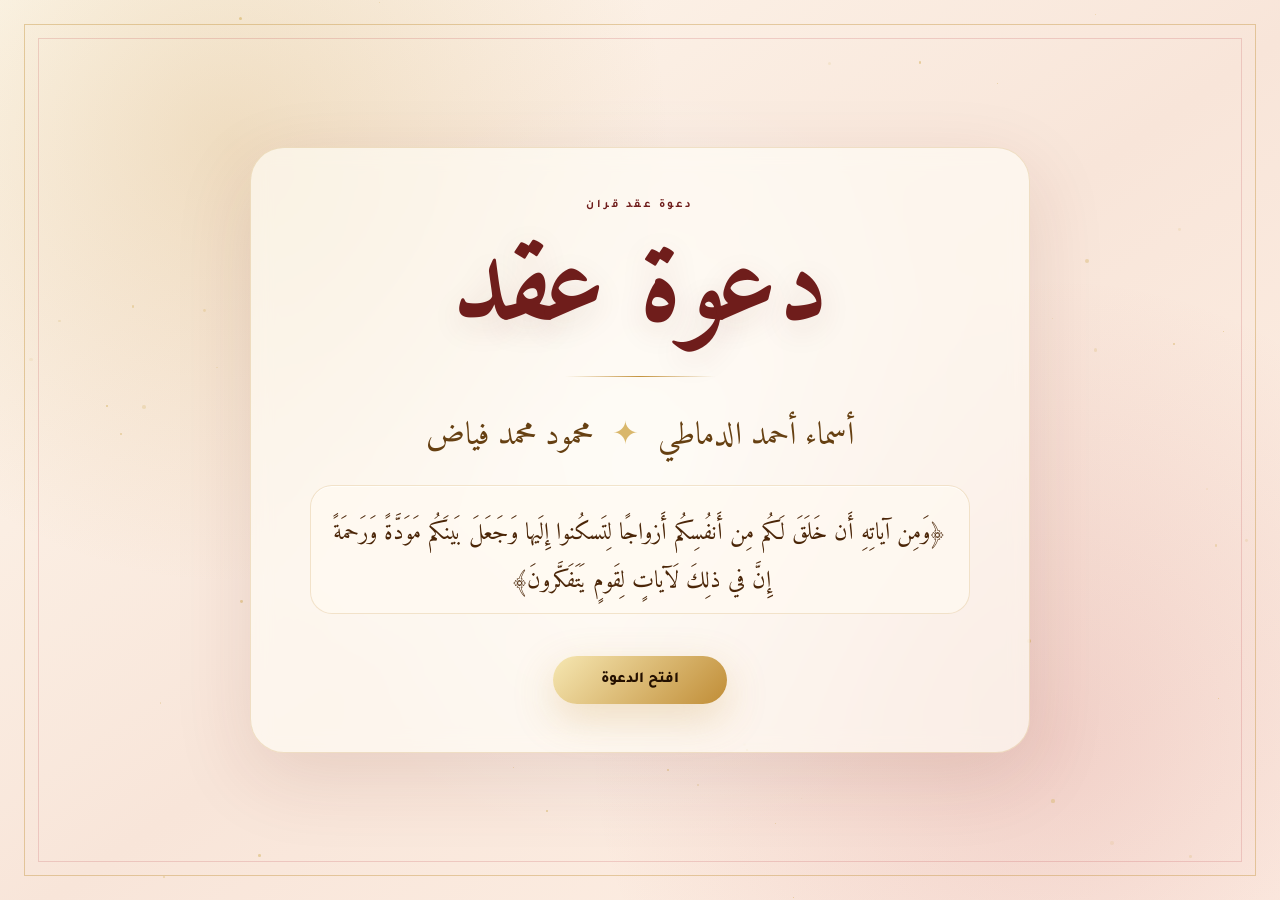
==== index.html @ f19a9beb "Add index.html and .nojekyll for GitHub Pages. Co-authored-by: Cursor <cursoragent@cursor.com>" ====
<!DOCTYPE html>
<html lang="ar" dir="rtl">
<head>
  <meta charset="UTF-8">
  <meta http-equiv="refresh" content="0; url=wedding-invitation.html">
  <meta name="viewport" content="width=device-width, initial-scale=1.0">
  <title>دعوة عقد | أسماء ومحمود</title>
  <script>location.replace("wedding-invitation.html");</script>
</head>
<body>
  <p><a href="wedding-invitation.html">افتح الدعوة</a></p>
</body>
</html>
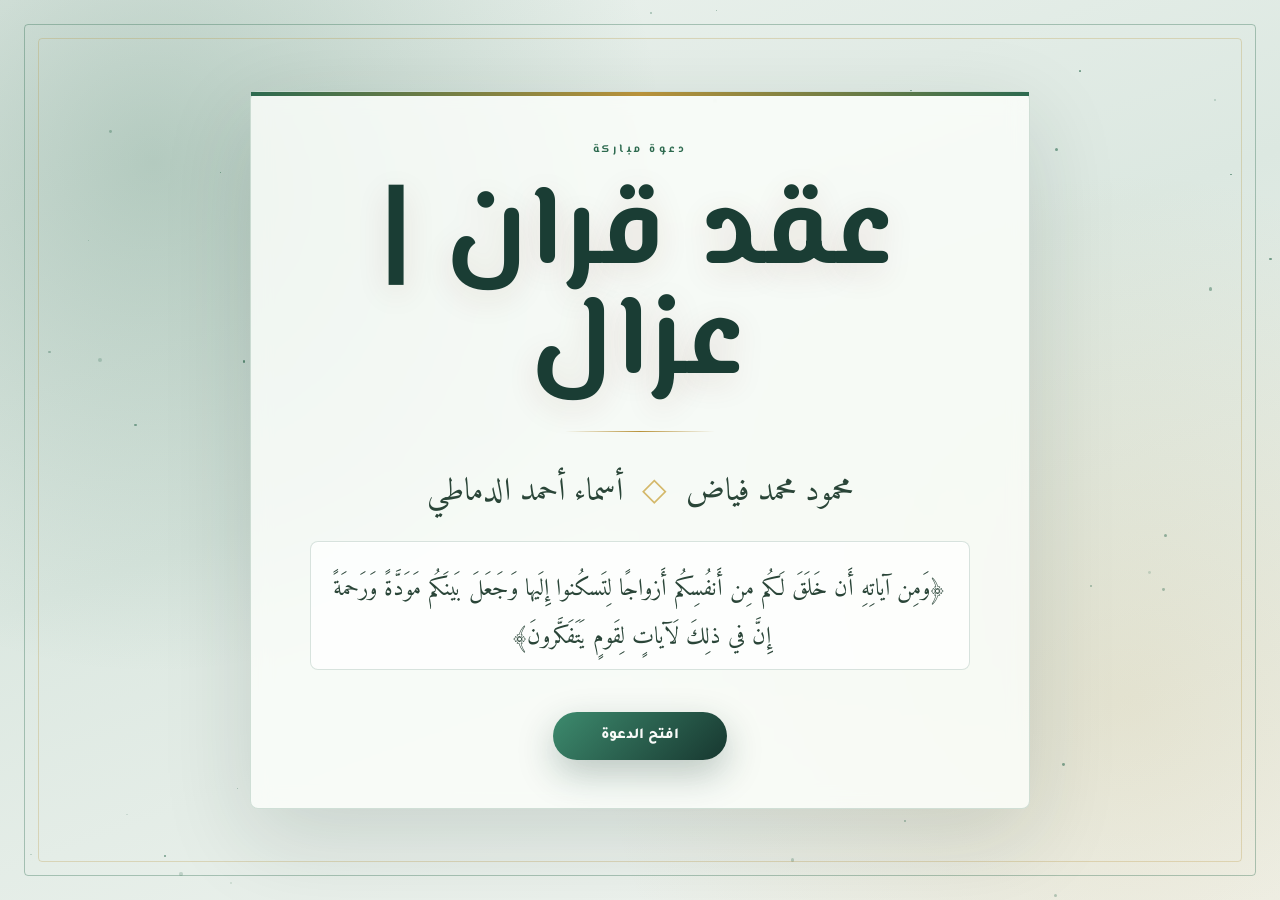
==== commit 63ee03a6: "Update to Thu 28 May 2026, Aqd Qiran | Azal title, groom name first. Co-authored-by: Cursor <cursora" ====
--- a/index.html
+++ b/index.html
@@ -4,7 +4,7 @@
   <meta charset="UTF-8">
   <meta http-equiv="refresh" content="0; url=wedding-invitation.html">
   <meta name="viewport" content="width=device-width, initial-scale=1.0">
-  <title>دعوة عقد | أسماء ومحمود</title>
+  <title>عقد قران | عزال — محمود وأسماء</title>
   <script>location.replace("wedding-invitation.html");</script>
 </head>
 <body>
